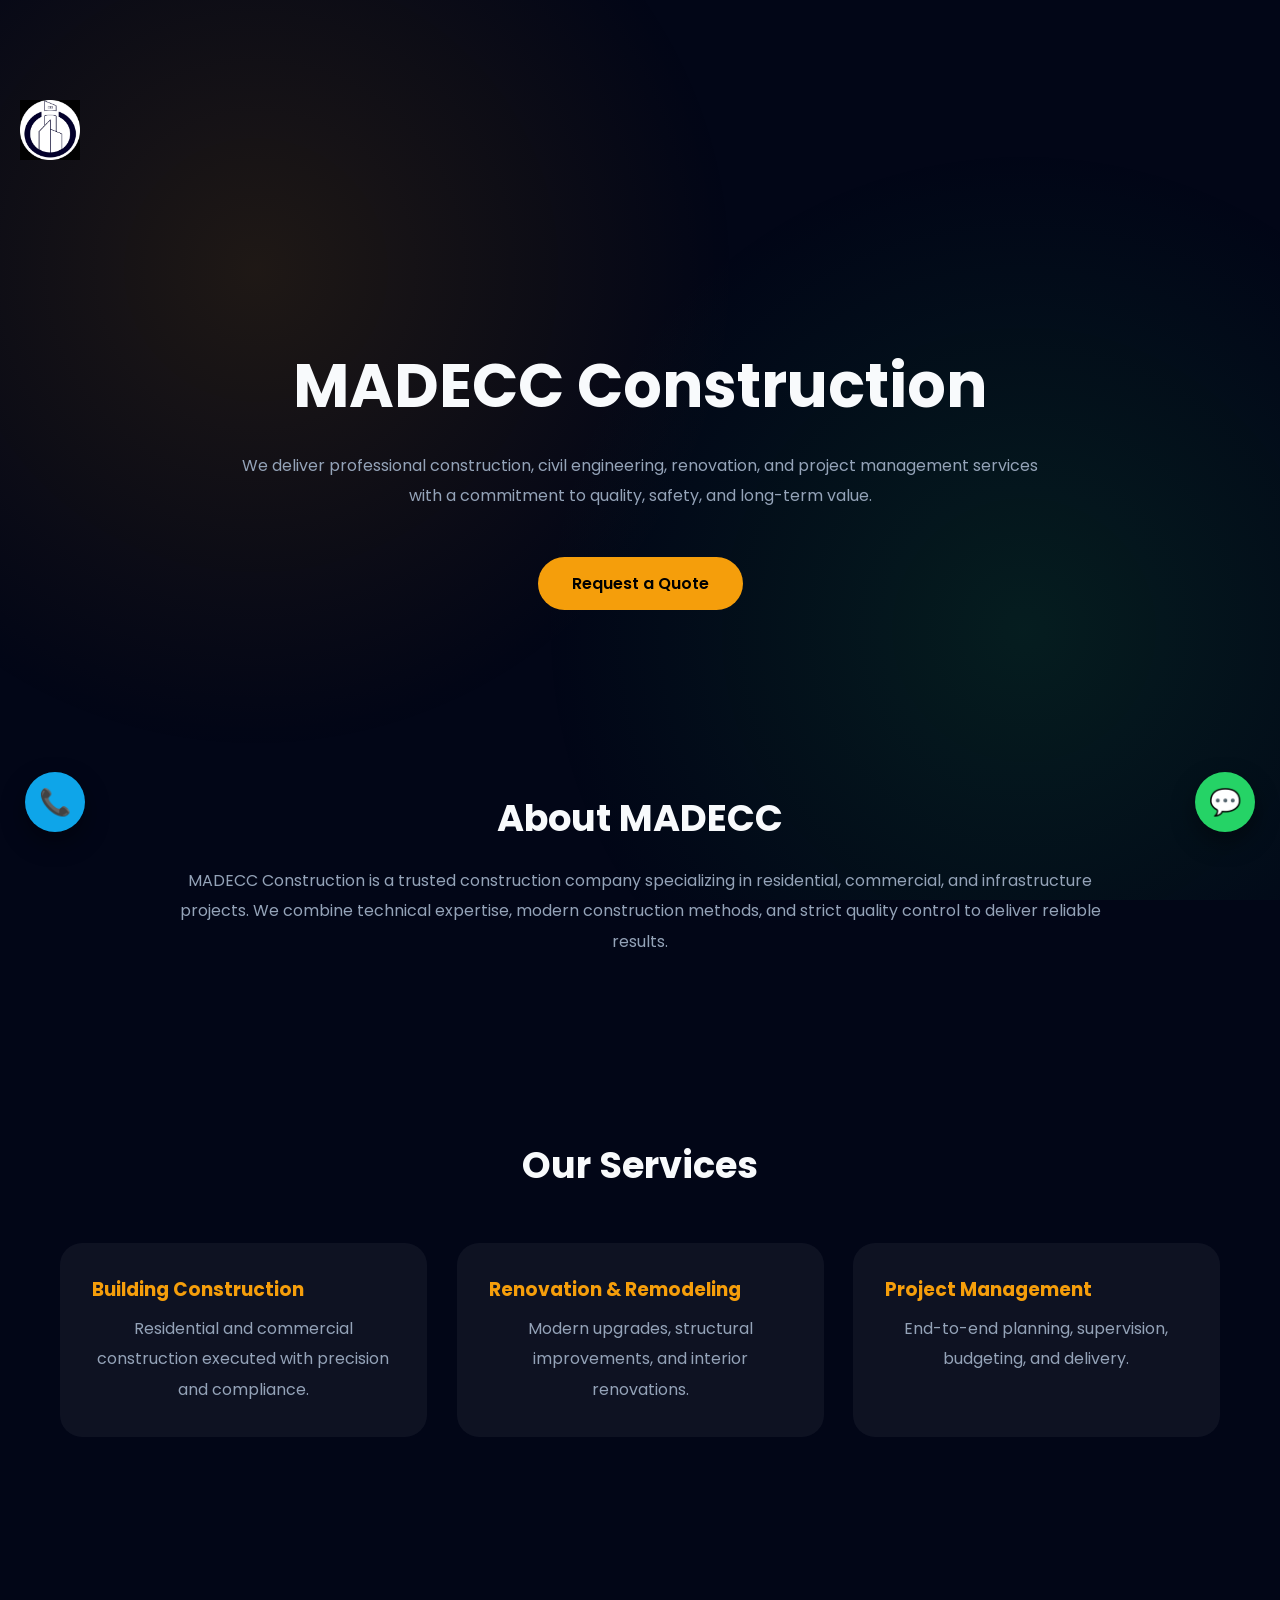
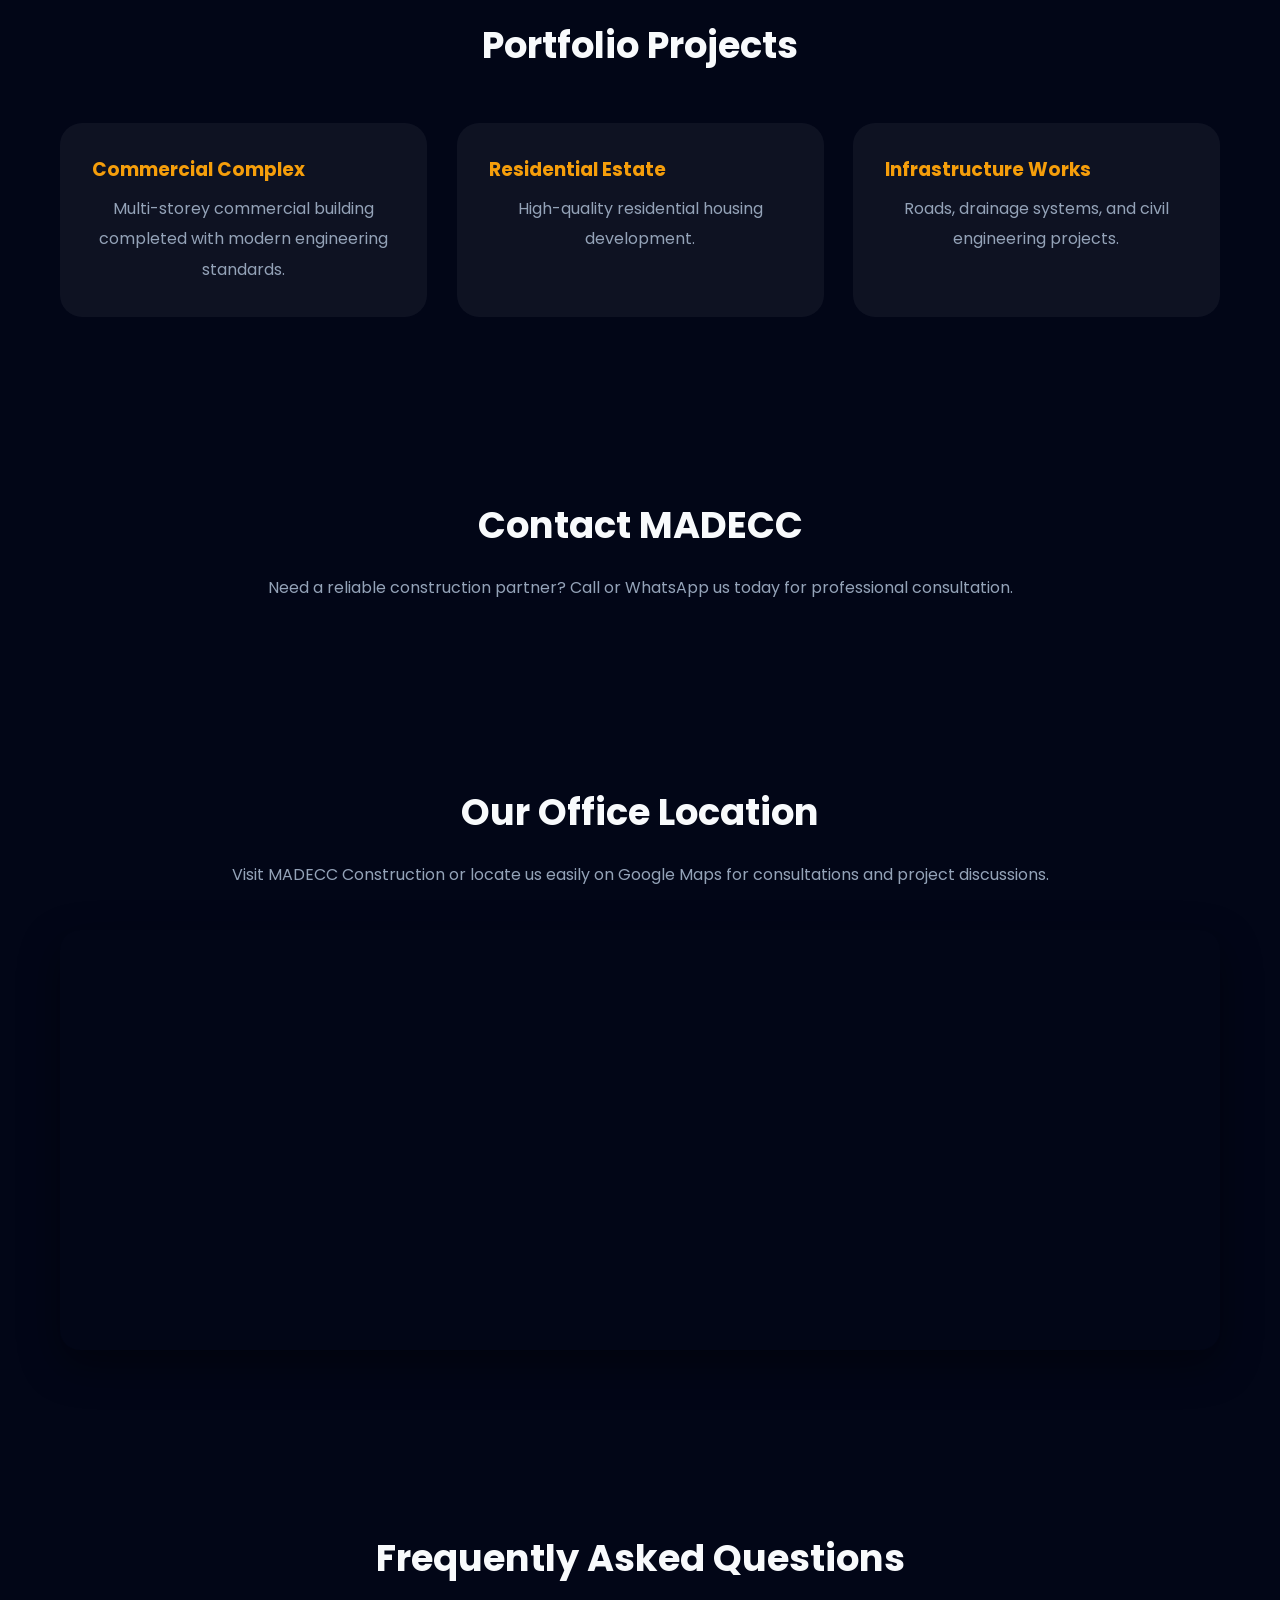
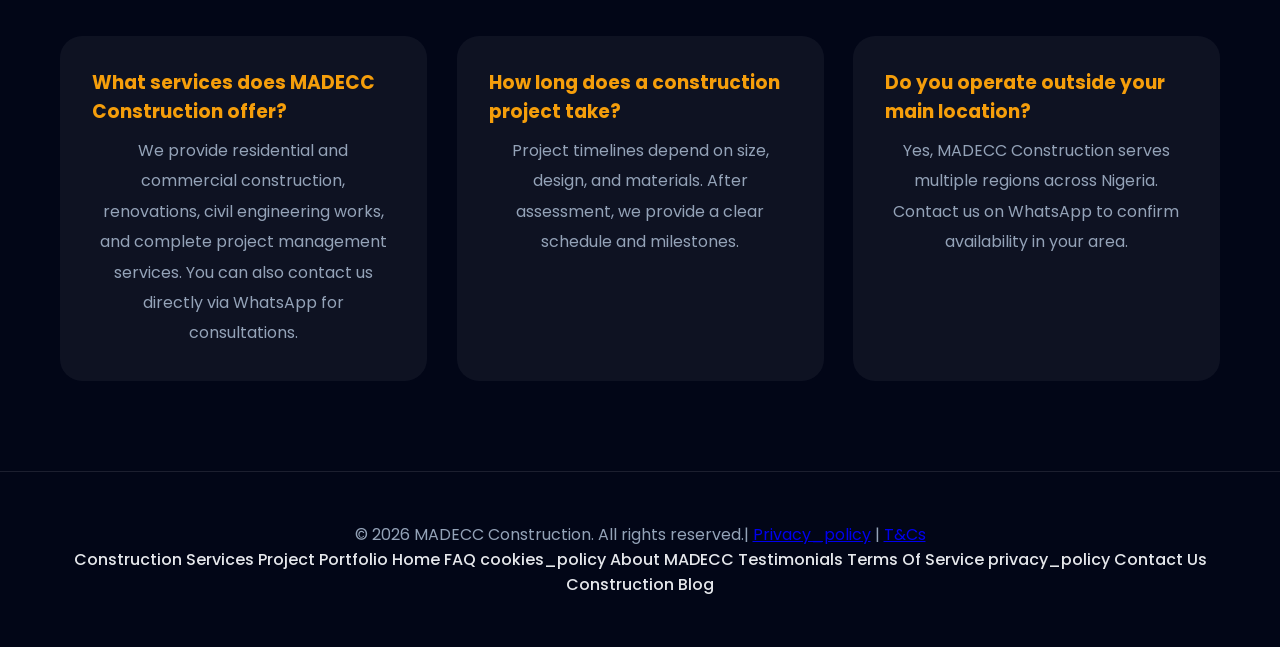
==== portfolio.html @ dcd15c36 "Add files via upload" ====
<!DOCTYPE html>
<html lang="en">
<head>
<meta charset="UTF-8" />
<meta name="viewport" content="width=device-width, initial-scale=1.0" />

<title>MADECC Construction | Professional Building & Engineering Services</title>

<!-- SEO Meta -->
<meta name="description" content="MADECC Construction provides professional building, civil engineering, renovation, and construction management services. Quality, reliability, and excellence guaranteed.">
<meta name="keywords" content="Construction Company, Building Contractors, Civil Engineering, Renovation, MADECC Construction">
<meta name="author" content="MADECC Construction">

<link href="https://fonts.googleapis.com/css2?family=Poppins:wght@300;400;600;700&display=swap" rel="stylesheet">
<link rel="preconnect" href="https://fonts.googleapis.com">
<link rel="preconnect" href="https://fonts.gstatic.com" crossorigin>

<style>
:root{
  --primary:#f59e0b;
  --secondary:#22c55e;
  --dark:#020617;
  --light:#f8fafc;
  --gray:#94a3b8;
}

*{
  margin:0;
  padding:0;
  box-sizing:border-box;
  font-family:'Poppins',sans-serif;
}

body{
  background:linear-gradient(120deg,#020617,#020617);
  color:var(--light);
}

/* Animated background */
.bg-animation{
  position:fixed;
  inset:0;
  z-index:-1;
  background:
    radial-gradient(circle at 20% 30%,rgba(245,158,11,.12),transparent 40%),
    radial-gradient(circle at 80% 70%,rgba(34,197,94,.12),transparent 40%);
  animation:bgMove 14s infinite alternate;
}

@keyframes bgMove{
  from{transform:scale(1);}
  to{transform:scale(1.15);}
}

/* Layout */
header{
  padding:90px 20px;
  text-align:center;
}

header h1{
  font-size:clamp(2.4rem,5vw,3.8rem);
  font-weight:700;
}

header p{
  max-width:800px;
  margin:20px auto;
  color:var(--gray);
  line-height:1.9;
}

.btn{
  display:inline-block;
  padding:14px 34px;
  background:var(--primary);
  color:#000;
  border-radius:40px;
  text-decoration:none;
  font-weight:600;
  margin-top:25px;
  transition:.3s;
}

.btn:hover{
  background:var(--secondary);
  color:#fff;
}

section{
  padding:90px 20px;
  max-width:1200px;
  margin:auto;
}

section h2{
  font-size:2.3rem;
  margin-bottom:20px;
  text-align:center;
}

section p{
  max-width:950px;
  margin:auto;
  text-align:center;
  color:var(--gray);
  line-height:1.9;
}

/* Cards */
.grid{
  display:grid;
  grid-template-columns:repeat(auto-fit,minmax(260px,1fr));
  gap:30px;
  margin-top:50px;
}

.card{
  background:rgba(255,255,255,.05);
  border-radius:22px;
  padding:32px;
  transition:.3s;
}

.card:hover{
  transform:translateY(-8px);
  background:rgba(255,255,255,.08);
}

.card h3{
  color:var(--primary);
  margin-bottom:10px;
}
.card, .btn, .floating{
  will-change: transform;
}

/* Skills */
.skill{margin-bottom:16px;}
.skill span{display:block;margin-bottom:6px;}
.bar{
  background:#1e293b;
  border-radius:12px;
  overflow:hidden;
}
.bar div{
  height:10px;
  background:linear-gradient(to right,var(--primary),var(--secondary));
}

/* Footer */
footer{
  background:#020617;
  padding:50px 20px;
  border-top:1px solid rgba(255,255,255,.1);
  text-align:center;
}
footer p{color:var(--gray);}

/* Floating buttons */
.floating{
  position:fixed;
  z-index:999;
  width:60px;
  height:60px;
  border-radius:50%;
  display:flex;
  align-items:center;
  justify-content:center;
  font-size:26px;
  color:#fff;
  text-decoration:none;
  box-shadow:0 10px 25px rgba(0,0,0,.4);
}

.whatsapp{
  bottom:68px;
  right:25px;
  background:#25d366;
}

.call{
  bottom:68px;
  left:25px;
  background:#0ea5e9;
}
.map-container{
  margin-top:40px;
  width:100%;
  height:420px;
  border-radius:20px;
  overflow:hidden;
  box-shadow:0 15px 40px rgba(0,0,0,.4);
}

.map-container iframe{
  width:100%;
  height:100%;
  border:0;
}


.floating:hover{transform:scale(1.1);
}


/* HEADER */
.nav-wrap {
  display: flex;
  align-items: center;
  justify-content: space-between;
}

.logo {
  height: 60px;
  margin-top: 10px;
}

.footer-links a {
  color: #e5e7eb;
  text-decoration: none;
  font-weight: 500;
}

.footer-links a:hover {
  color: #fa030fe0;
}
</style>

<!-- LocalBusiness Schema -->
<script type="application/ld+json">
{
  "@context": "https://schema.org",
  "@type": "ConstructionCompany",
  "name": "MADECC Construction",
  "url": "https://madeccconstruction.com",
  "logo": "https://madeccconstruction.com/logo.png",
  "telephone": "+237683316486",
  "address": {
    "@type": "PostalAddress",
    "addressCountry": "NG"
  },
  "areaServed": "Nigeria",
  "sameAs": [
    "https://wa.me/237683316486"
  ]
}
</script>

<!-- Project / Portfolio Schema -->
<script type="application/ld+json">
{
  "@context": "https://schema.org",
  "@type": "CreativeWork",
  "name": "MADECC Construction Projects",
  "creator": {
    "@type": "Organization",
    "name": "MADECC Construction"
  },
  "about": "Commercial buildings, residential projects, renovations, and civil engineering works."
}
</script>
<script type="application/ld+json">
{
  "@context": "https://schema.org",
  "@type": "FAQPage",
  "mainEntity": [
    {
      "@type": "Question",
      "name": "What services does MADECC Construction offer?",
      "acceptedAnswer": {
        "@type": "Answer",
        "text": "MADECC Construction offers residential and commercial construction, renovations, civil engineering works, and full project management services."
      }
    },
    {
      "@type": "Question",
      "name": "How long does a construction project take?",
      "acceptedAnswer": {
        "@type": "Answer",
        "text": "Project duration depends on size, complexity, and materials. A clear timeline is provided after assessment."
      }
    },
    {
      "@type": "Question",
      "name": "Does MADECC Construction serve multiple locations?",
      "acceptedAnswer": {
        "@type": "Answer",
        "text": "Yes, MADECC Construction serves multiple regions across Nigeria."
      }
    }
  ]
}
</script>

</head>
<header class="main-header">
  <div class="container nav-wrap">
    <img src="assets/images/logo.jpg" alt="MADECC Construction Logo" class="logo">
  </div>
</header>
<body>

<div class="bg-animation"></div>

<header>
  <h1>MADECC Construction</h1>
  <p>
    We deliver professional construction, civil engineering, renovation, and project
    management services with a commitment to quality, safety, and long-term value.
  </p>
  <a href="contact.html" class="btn">Request a Quote</a>
</header>

<section>
  <h2>About MADECC</h2>
  <p>
    MADECC Construction is a trusted construction company specializing in residential,
    commercial, and infrastructure projects. We combine technical expertise, modern
    construction methods, and strict quality control to deliver reliable results.
  </p>
</section>

<section>
  <h2>Our Services</h2>
  <div class="grid">
    <div class="card">
      <h3>Building Construction</h3>
      <p>Residential and commercial construction executed with precision and compliance.</p>
    </div>
    <div class="card">
      <h3>Renovation & Remodeling</h3>
      <p>Modern upgrades, structural improvements, and interior renovations.</p>
    </div>
    <div class="card">
      <h3>Project Management</h3>
      <p>End-to-end planning, supervision, budgeting, and delivery.</p>
    </div>
  </div>
</section>

<section>
  <h2>Portfolio Projects</h2>
  <div class="grid">
    <div class="card">
      <h3>Commercial Complex</h3>
      <p>Multi-storey commercial building completed with modern engineering standards.</p>
    </div>
    <div class="card">
      <h3>Residential Estate</h3>
      <p>High-quality residential housing development.</p>
    </div>
    <div class="card">
      <h3>Infrastructure Works</h3>
      <p>Roads, drainage systems, and civil engineering projects.</p>
    </div>
  </div>
</section>

<section id="contact">
  <h2>Contact MADECC</h2>
  <p>
    Need a reliable construction partner? Call or WhatsApp us today for professional consultation.
  </p>
</section>
<section id="location">
  <h2>Our Office Location</h2>
  <p>
    Visit MADECC Construction or locate us easily on Google Maps for consultations
    and project discussions.
  </p>

  <div class="map-container">
    <iframe
      loading="lazy"
      src="https://www.google.com/maps/embed?pb=!1m18!1m12!1m3!1d7961.19226985619!2d11.487648163274752!3d3.896383394941736!2m3!1f0!2f0!3f0!3m2!1i1024!2i768!4f13.1!3m3!1m2!1s0x108bcff0d23b430d%3A0x6e5c797f8a468176!2sMADECC!5e0!3m2!1sen!2scm!4v1768866802298!5m2!1sen!2scm"
      allowfullscreen
      referrerpolicy="no-referrer-when-downgrade">
    </iframe>
  </div>
</section>
<section id="faqs">
  <h2>Frequently Asked Questions</h2>

  <div class="grid">
    <div class="card">
      <h3>What services does MADECC Construction offer?</h3>
      <p>
        We provide residential and commercial construction, renovations,
        civil engineering works, and complete project management services.
        You can also contact us directly via WhatsApp for consultations.
      </p>
    </div>

    <div class="card">
      <h3>How long does a construction project take?</h3>
      <p>
        Project timelines depend on size, design, and materials.
        After assessment, we provide a clear schedule and milestones.
      </p>
    </div>

    <div class="card">
      <h3>Do you operate outside your main location?</h3>
      <p>
        Yes, MADECC Construction serves multiple regions across Nigeria.
        Contact us on WhatsApp to confirm availability in your area.
      </p>
    </div>
  </div>
</section>

  <!--footer section-->
    <footer>
        <p>&copy; 2026 MADECC Construction. All rights reserved.| 
            <a href="privacy_policy.html" target="_blank">Privacy_policy</a> | 
            <a href="T&Cs.html" target="_blank">T&Cs</a></p>
    <nav class="footer-links">
            <a href="services.html" target="_blank">Construction Services</a>
            <a href="projects.html" target="_blank">Project Portfolio</a>
            <a href="index.html" target="_blank">Home</a>
            <a href="faq.html" target="_blank">FAQ</a>
            <a href="cookies_policy.html" target="_blank">cookies_policy</a>
            <a href="about.html" target="_blank">About MADECC</a>
            <a href="testimonials.html" target="_blank">Testimonials</a>
            <a href="T&Cs.html" target="_blank">Terms Of Service</a>
            <a href="privacy_policy.html" target="_blank">privacy_policy</a>
            <a href="contact.html" target="_blank">Contact Us</a>
            <a href="blog.html" target="_blank">Construction Blog</a>
    </nav>
    </footer>

<!-- Floating WhatsApp -->
<a href="https://wa.me/237683316486" class="floating whatsapp" aria-label="Chat on WhatsApp">💬</a>

<!-- Floating Call Button -->
<a href="tel:+237683316486" class="floating call" aria-label="Call MADECC">📞</a>
<script async src="https://www.googletagmanager.com/gtag/js?id=G-XXXXXXX"></script>

</body>
</html>
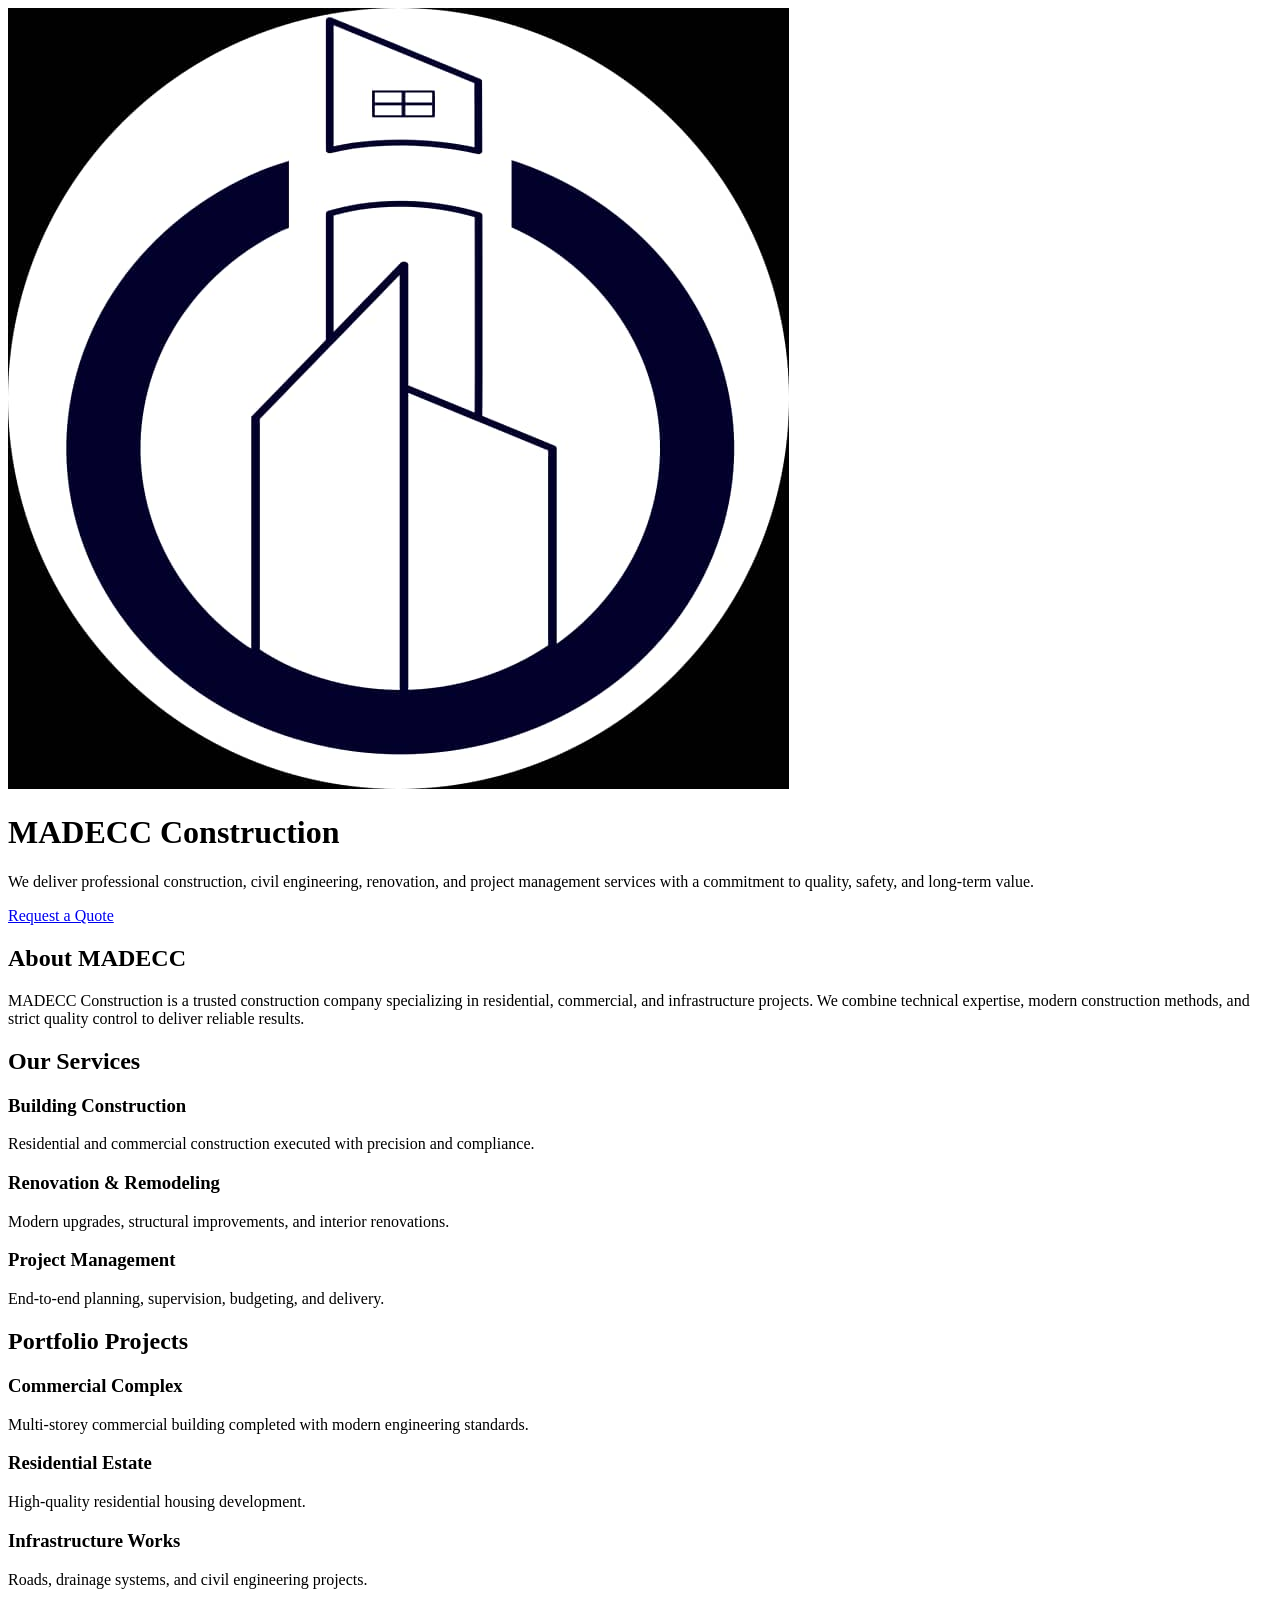
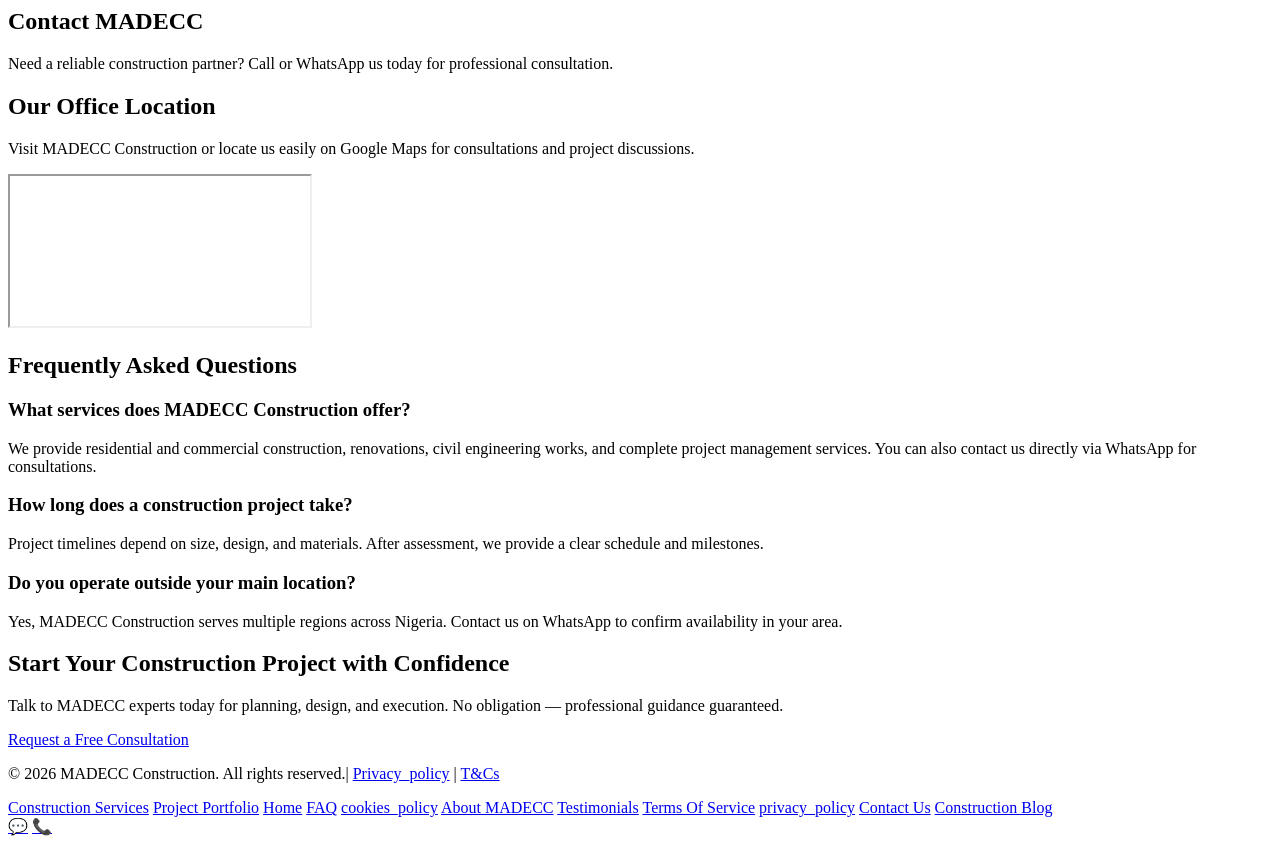
==== commit ca257a29: "Add files via upload" ====
--- a/portfolio.html
+++ b/portfolio.html
@@ -14,218 +14,7 @@
 <link href="https://fonts.googleapis.com/css2?family=Poppins:wght@300;400;600;700&display=swap" rel="stylesheet">
 <link rel="preconnect" href="https://fonts.googleapis.com">
 <link rel="preconnect" href="https://fonts.gstatic.com" crossorigin>
-
-<style>
-:root{
-  --primary:#f59e0b;
-  --secondary:#22c55e;
-  --dark:#020617;
-  --light:#f8fafc;
-  --gray:#94a3b8;
-}
-
-*{
-  margin:0;
-  padding:0;
-  box-sizing:border-box;
-  font-family:'Poppins',sans-serif;
-}
-
-body{
-  background:linear-gradient(120deg,#020617,#020617);
-  color:var(--light);
-}
-
-/* Animated background */
-.bg-animation{
-  position:fixed;
-  inset:0;
-  z-index:-1;
-  background:
-    radial-gradient(circle at 20% 30%,rgba(245,158,11,.12),transparent 40%),
-    radial-gradient(circle at 80% 70%,rgba(34,197,94,.12),transparent 40%);
-  animation:bgMove 14s infinite alternate;
-}
-
-@keyframes bgMove{
-  from{transform:scale(1);}
-  to{transform:scale(1.15);}
-}
-
-/* Layout */
-header{
-  padding:90px 20px;
-  text-align:center;
-}
-
-header h1{
-  font-size:clamp(2.4rem,5vw,3.8rem);
-  font-weight:700;
-}
-
-header p{
-  max-width:800px;
-  margin:20px auto;
-  color:var(--gray);
-  line-height:1.9;
-}
-
-.btn{
-  display:inline-block;
-  padding:14px 34px;
-  background:var(--primary);
-  color:#000;
-  border-radius:40px;
-  text-decoration:none;
-  font-weight:600;
-  margin-top:25px;
-  transition:.3s;
-}
-
-.btn:hover{
-  background:var(--secondary);
-  color:#fff;
-}
-
-section{
-  padding:90px 20px;
-  max-width:1200px;
-  margin:auto;
-}
-
-section h2{
-  font-size:2.3rem;
-  margin-bottom:20px;
-  text-align:center;
-}
-
-section p{
-  max-width:950px;
-  margin:auto;
-  text-align:center;
-  color:var(--gray);
-  line-height:1.9;
-}
-
-/* Cards */
-.grid{
-  display:grid;
-  grid-template-columns:repeat(auto-fit,minmax(260px,1fr));
-  gap:30px;
-  margin-top:50px;
-}
-
-.card{
-  background:rgba(255,255,255,.05);
-  border-radius:22px;
-  padding:32px;
-  transition:.3s;
-}
-
-.card:hover{
-  transform:translateY(-8px);
-  background:rgba(255,255,255,.08);
-}
-
-.card h3{
-  color:var(--primary);
-  margin-bottom:10px;
-}
-.card, .btn, .floating{
-  will-change: transform;
-}
-
-/* Skills */
-.skill{margin-bottom:16px;}
-.skill span{display:block;margin-bottom:6px;}
-.bar{
-  background:#1e293b;
-  border-radius:12px;
-  overflow:hidden;
-}
-.bar div{
-  height:10px;
-  background:linear-gradient(to right,var(--primary),var(--secondary));
-}
-
-/* Footer */
-footer{
-  background:#020617;
-  padding:50px 20px;
-  border-top:1px solid rgba(255,255,255,.1);
-  text-align:center;
-}
-footer p{color:var(--gray);}
-
-/* Floating buttons */
-.floating{
-  position:fixed;
-  z-index:999;
-  width:60px;
-  height:60px;
-  border-radius:50%;
-  display:flex;
-  align-items:center;
-  justify-content:center;
-  font-size:26px;
-  color:#fff;
-  text-decoration:none;
-  box-shadow:0 10px 25px rgba(0,0,0,.4);
-}
-
-.whatsapp{
-  bottom:68px;
-  right:25px;
-  background:#25d366;
-}
-
-.call{
-  bottom:68px;
-  left:25px;
-  background:#0ea5e9;
-}
-.map-container{
-  margin-top:40px;
-  width:100%;
-  height:420px;
-  border-radius:20px;
-  overflow:hidden;
-  box-shadow:0 15px 40px rgba(0,0,0,.4);
-}
-
-.map-container iframe{
-  width:100%;
-  height:100%;
-  border:0;
-}
-
-
-.floating:hover{transform:scale(1.1);
-}
-
-
-/* HEADER */
-.nav-wrap {
-  display: flex;
-  align-items: center;
-  justify-content: space-between;
-}
-
-.logo {
-  height: 60px;
-  margin-top: 10px;
-}
-
-.footer-links a {
-  color: #e5e7eb;
-  text-decoration: none;
-  font-weight: 500;
-}
-
-.footer-links a:hover {
-  color: #fa030fe0;
-}
-</style>
+<link rel="stylesheet" href="assets/css/portfolio.css">
 
 <!-- LocalBusiness Schema -->
 <script type="application/ld+json">
@@ -410,6 +199,15 @@
   </div>
 </section>
 
+<section class="cta" aria-label="Free consultation">
+  <h2>Start Your Construction Project with Confidence</h2>
+  <p>
+    Talk to MADECC experts today for planning, design, and execution.
+    No obligation — professional guidance guaranteed.
+  </p>
+  <a href="contact.html" class="btn">Request a Free Consultation</a>
+</section>
+
   <!--footer section-->
     <footer>
         <p>&copy; 2026 MADECC Construction. All rights reserved.| 
